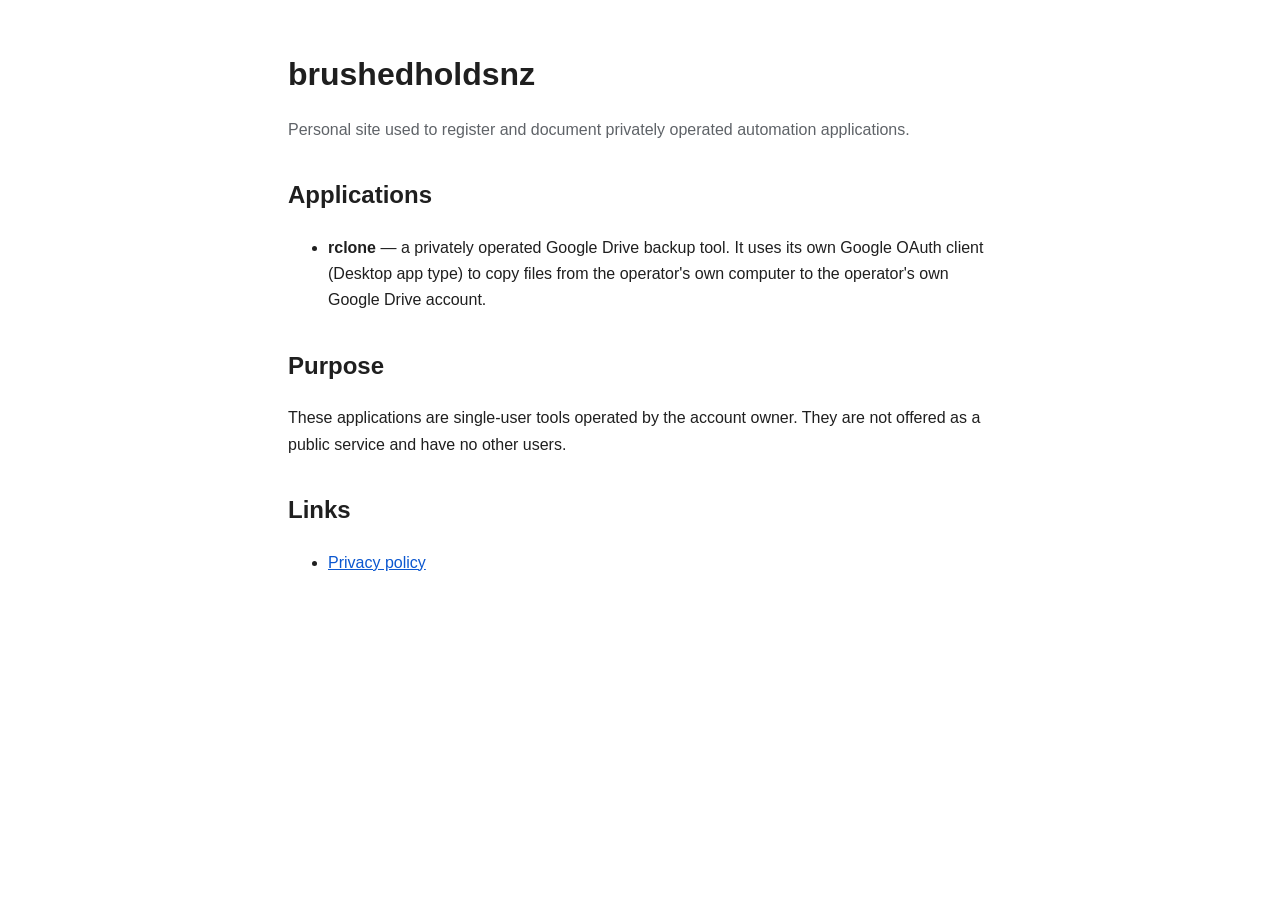
==== index.html @ 836c9081 "Add personal site + privacy policy for OAuth app registration" ====
<!doctype html>
<html lang="en">
<head>
<meta charset="utf-8">
<title>brushedholdsnz</title>
<meta name="viewport" content="width=device-width,initial-scale=1">
<style>
  body{font-family:-apple-system,BlinkMacSystemFont,"Segoe UI",Roboto,Helvetica,Arial,sans-serif;
       max-width:44rem;margin:3rem auto;padding:0 1.25rem;line-height:1.65;color:#1f1f1f}
  h1{margin-bottom:.25rem} h2{margin-top:2rem}
  .muted{color:#5f6368}
  a{color:#0b57d0}
</style>
</head>
<body>
  <h1>brushedholdsnz</h1>
  <p class="muted">Personal site used to register and document privately operated automation applications.</p>

  <h2>Applications</h2>
  <ul>
    <li><strong>rclone</strong> &mdash; a privately operated Google Drive backup tool. It uses its own
        Google OAuth client (Desktop app type) to copy files from the operator's own computer to the
        operator's own Google Drive account.</li>
  </ul>

  <h2>Purpose</h2>
  <p>These applications are single-user tools operated by the account owner. They are not offered
     as a public service and have no other users.</p>

  <h2>Links</h2>
  <ul>
    <li><a href="/privacy.html">Privacy policy</a></li>
  </ul>
</body>
</html>
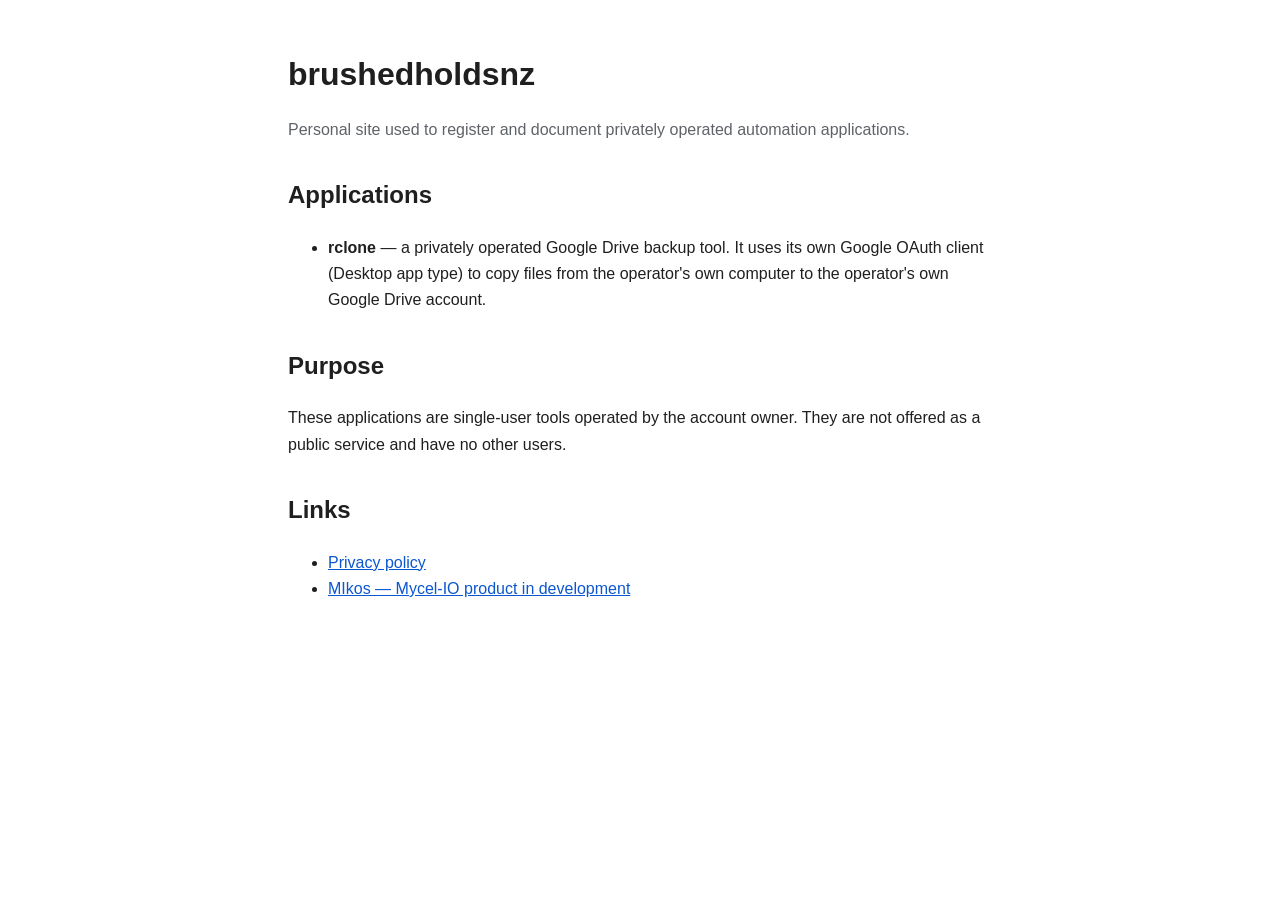
==== commit 257de112: "Publish MIkos ES/EN website and brand assets Add the MIkos presentation, mission and vision proposal" ====
--- a/index.html
+++ b/index.html
@@ -30,6 +30,7 @@
   <h2>Links</h2>
   <ul>
     <li><a href="/privacy.html">Privacy policy</a></li>
+    <li><a href="/mikos/">MIkos &mdash; Mycel-IO product in development</a></li>
   </ul>
 </body>
 </html>
